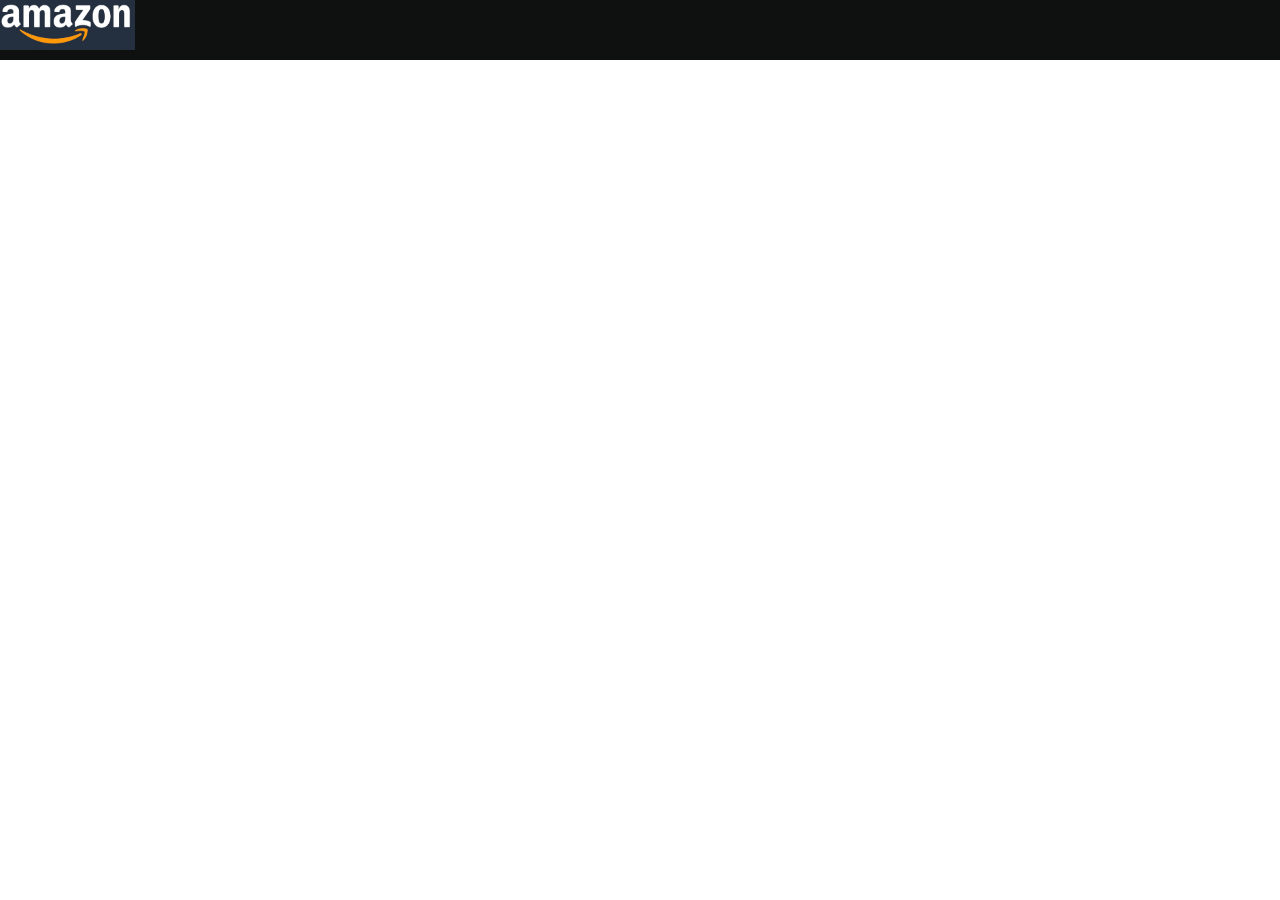
==== index.html @ 98036767 "added pics and some basic coding in it" ====
<!DOCTYPE html>
<html lang="en">
<head>
    <meta charset="UTF-8">
    <meta name="viewport" content="width=device-width, initial-scale=1.0">
    <link rel="stylesheet" href="https://cdnjs.cloudflare.com/ajax/libs/font-awesome/6.6.0/css/all.min.css" integrity="sha512-Kc323vGBEqzTmouAECnVceyQqyqdsSiqLQISBL29aUW4U/M7pSPA/gEUZQqv1cwx4OnYxTxve5UMg5GT6L4JJg==" crossorigin="anonymous" referrerpolicy="no-referrer" />
    <link rel="stylesheet" href="styles.css">
    <title>Amazon</title>
</head>
<body>
    <header>
        <div class="navbar">
            <div class="nav-logo">
                <div class="logo"></div>
            </div>
        </div>
    </header>
</body>
</html>
---- styles.css ----
* {
    margin: 0;
    font-family: Arial, Helvetica, sans-serif;
    border: border-box;
}

.navbar {
    height: 60px;
    background-color: #0f1111;
    color: white;
}

.logo {
    background-image: url(amazon-logo.jpeg);
    background-size: contain;
    width: 135px;
    height: 50px;
}
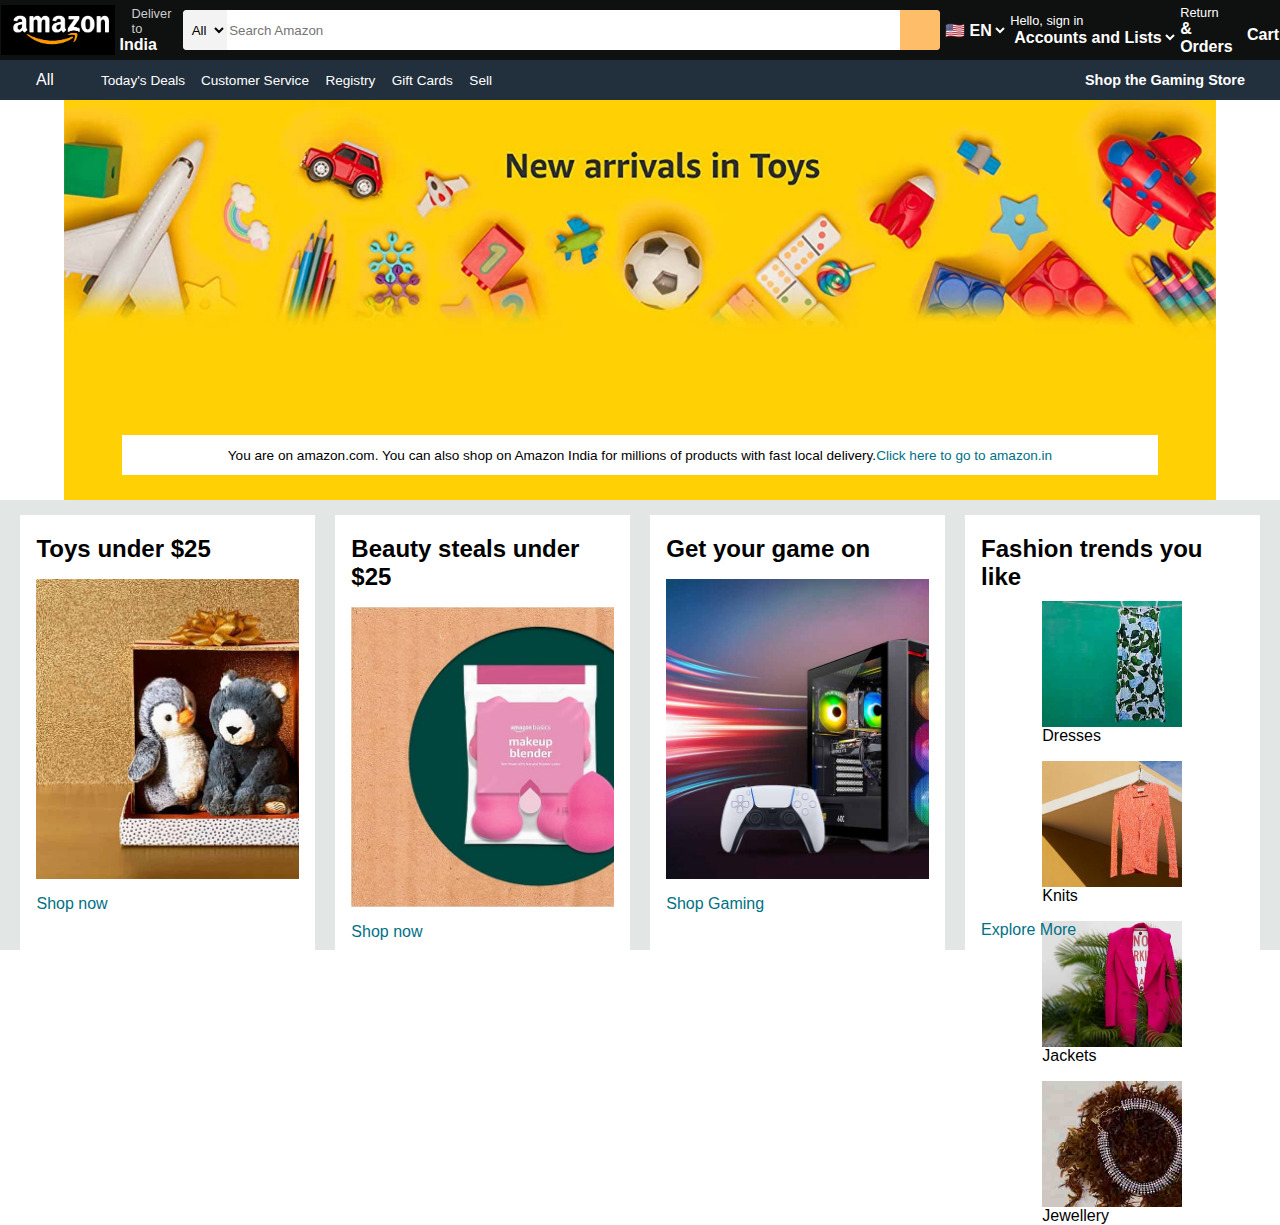
==== commit ead58c5c: "half done and figured" ====
--- a/index.html
+++ b/index.html
@@ -10,10 +10,99 @@
 <body>
     <header>
         <div class="navbar">
-            <div class="nav-logo">
+            <div class="nav-logo border">
                 <div class="logo"></div>
             </div>
+            <div class="nav-address border">
+                <p class="add-first small"><span>Deliver to</span></p>
+                <div class="address-icon"> 
+                    <i class="fa-solid fa-location-dot"></i>
+                    <p class="add-second large">India</p>
+                </div>
+            </div>
+            <div class="nav-search">
+                <select class="search-select"><option>All</option></select>
+                <input class="search-input" type="text" placeholder="Search Amazon">
+                <div class="search-icon"><i class="fa-solid fa-magnifying-glass"></i></div>
+            </div>
+            <div class="nav-language border">
+                <select class="language-select"><option>🇺🇸 EN</option></select>
+            </div>
+            <div class="nav-signin border">
+                <p class="small"><span>Hello, sign in</span> </p>
+                <select class="language-select" ><option>Accounts and Lists</option></select>
+            </div>
+            <div class="nav-return border">
+                <p class="small"><span>Return</span></p>
+                <p class="large">& Orders</p>
+            </div>
+            <div class="nav-cart border">
+                <i class="fa-solid fa-cart-shopping"></i>
+                <p style="display: inline;" class="large">Cart</p>
+            </div>
+
+        </div>
+        <div class="panel">
+            <div class="panel-all border">          
+                <i class="fa-solid fa-bars"></i> All
+            </div>
+            <div class="panel-ops">
+                <a class="border"href="https://www.amazon.com/gp/goldbox?ref_=nav_cs_gb">Today's Deals
+                </a><a class="border" href="https://www.amazon.com/gp/help/customer/display.html?nodeId=508510&ref_=nav_cs_customerservice">Customer Service</a>
+                <a class="border" href="https://www.amazon.com/gp/browse.html?node=16115931011&ref_=nav_cs_registry"> Registry</a>
+                <a class="border" href="https://www.amazon.com/gift-cards/b/?ie=UTF8&node=2238192011&ref_=nav_cs_gc">Gift Cards</a>
+                <a class="border" href="https://www.amazon.com/b/?_encoding=UTF8&ld=AZUSSOA-sell&node=12766669011&ref_=nav_cs_sell">Sell</a>
+            </div>
+            <div class="panel-deals">Shop the Gaming Store</div>
         </div>
     </header>
+<div class="hero">
+    <div class="hero-section">
+        <div class="hero-msg">
+            <p>
+                You are on amazon.com. You can also shop on Amazon India for millions of products with fast local delivery.<a>Click here to go to amazon.in</a>
+            </p>
+        </div>
+        </div>
+    </div>
+    <div class="shop-section">
+        <div class="box">
+            <div class="box-content">
+            <h2>Toys under $25</h2>
+            <div class="box-img" style="background-image: url(box_2.jpg);">
+            </div> 
+            <p>Shop now</p></div>
+        </div> 
+        <div class="box"><div class="box-content">
+            <h2>Beauty steals under $25</h2>
+            <div class="box-img" style="background-image: url(box_3.jpg);">
+            </div> 
+            <p>Shop now</p></div></div>
+        <div class="box"><div class="box-content">
+            <h2>Get your game on</h2>
+            <div class="box-img" style="background-image: url(box_4.jpg);">
+            </div> 
+            <p>Shop Gaming</p></div></div>
+        <div class="box">
+            <div class="box-content">
+            <h2>Fashion trends you like</h2>
+            <div class="four-images">
+                <div class="box-img-1">
+            <div class="box-img-mini" style="background-image: url(box_5_1.jpg);"></div>
+            Dresses</div>
+                <div class="box-img-1">
+            <div class="box-img-mini" style="background-image: url(box_5_2.jpg);"></div>
+            Knits</div>
+                <div class="box-img-1">
+            <div class="box-img-mini" style="background-image: url(box_5_3.jpg);"></div>
+            Jackets</div>
+                <div class="box-img-1">
+            <div class="box-img-mini" style="background-image: url(box_5_4.jpg);"></div>
+            Jewellery</div>
+
+            </div>
+            <p style="position: relative;top: 30px;">Explore More</p>
+        </div></div>
+    </div>
 </body>
-</html>+</html> --- a/styles.css
+++ b/styles.css
@@ -3,16 +3,211 @@
     font-family: Arial, Helvetica, sans-serif;
     border: border-box;
 }
-
+.small{
+    font-size: 0.8rem;
+}
+.large{
+    font-size: 1 rem;
+    font-weight: 700;
+}
 .navbar {
     height: 60px;
     background-color: #0f1111;
     color: white;
-}
-
+    display: flex;
+    align-items: center;
+    justify-content: space-evenly;
+}
+.nav-logo{
+    width: 120px;
+}
 .logo {
-    background-image: url(amazon-logo.jpeg);
-    background-size: contain;
-    width: 135px;
+    background-image: url(azlogo.png);
+    background-size: cover;
     height: 50px;
+    width: 100%s ;
+}
+
+.border{
+    border: 1.5px solid transparent;
+}
+.border:hover{
+    border: 1.5px solid white ;
+}
+
+/*box2*/
+.address-icon{
+    display: flex;
+    align-items: center;
+}
+.add-first{
+    color: #ccc;
+    margin-left: 15px;
+}
+.add-second{
+    margin-left: 3px;
+}
+
+/* box 3 */
+.nav-search {
+    display: flex;
+    justify-content: space-evenly;
+    background-color: pink;
+    width: 800px;
+    height: 40px;
+    border-radius: 4px ;
+}
+.nav-search:hover{
+    border: 2px solid orange;
+}
+.search-select{
+    background-color: #f3f3f3;
+    width: 50px;
+    text-align: center;
+    border-top-left-radius: 4px ;
+    border-bottom-left-radius: 4px;
+    border: none;
+}
+
+.search-input{
+    width: 100%;
+    font-size: 1 rem;
+    border: none;
+}
+.search-input:focus{
+    outline: none;
+}
+.search-icon{
+    width: 45px;
+    font-size: 1.2rem;
+    display: flex;
+    justify-content:center;
+    align-items: center;
+    background-color: #febd68;
+    border-top-right-radius: 4px;
+    border-bottom-right-radius: 4px;
+    color: #0f1111;
+}
+/* box 4 */
+.language-select{
+    color: #fff;
+    background-color: transparent;
+    border: none;
+    font-size: 1rem;
+    font-weight: 700;
+
+}
+/* box 5,6=none, 7 below */
+.nav-cart i{
+    font-size: 1.8rem;
+   display: inline;
+}
+.panel {
+    display: flex;
+    height: 40px;
+    color: #fff;
+    align-items: center;
+    justify-content: space-evenly;
+    background-color:#222f3d;
+}
+.panel-ops{
+    width: 75%;
+
+}
+.panel-ops a{
+    color: #fff;
+    margin-left: 10px;
+    font-size: 0.85rem;
+    text-decoration: none;
+}
+.panel-deals{
+    font-size: 0.9rem;
+    font-weight: 700;
+}
+/* hero-section */
+.hero{
+    display: flex;
+    justify-content: center;
+    align-items: center;
+}
+.hero-section{
+    background-image: url(box_1.jpg);
+    height: 400px;
+    display:  flex;
+    justify-content: center;
+    align-items: flex-end;
+    background-size: cover;
+    width: 90%;
+}
+.hero-msg{
+    background-color: #fff;
+    color:#000;
+    display: flex;
+    justify-content: center;
+    align-items: center;
+    height: 40px;
+   width: 90%;
+    font-size: 0.85rem;
+    margin-bottom: 25px;
+}
+.hero-msg a{
+    color:  #007185;
+
+}
+
+/* shop section */
+.shop-section{
+    display: flex;
+    flex-wrap: wrap ;
+    justify-content: space-evenly;
+    background-color: #e2e7e6;
+    
+}
+.box{
+    
+    /* border: 2px solid  black; */
+    height: 400px;
+    width: 23%;
+    padding: 20px 0px 15px;
+    margin-top: 15px;
+    background-color: #fff;
+    
+}
+
+.box-content{
+    margin-left: 1rem;
+    margin-right: 1rem;
+}
+
+.box-content p{
+    color:#007185;
+}
+.box-img{
+    height: 300px;
+    background-size: cover;
+    background-repeat: no-repeat;
+    margin-top: 1rem;
+    margin-bottom: 1rem;
+}
+.four-images{
+    display: flex;
+    flex-wrap: wrap;
+    height: 300px;
+    justify-content: space-evenly;
+}
+.box-img-1{
+    height: 140px;
+    width: 140px;
+    margin-left:10px;
+    margin-right:10px;
+    margin-top: 10px;
+    margin-bottom: 10px;
+
+.box-img-mini{
+    width: 100%;
+    height: 90%;
+    
+    background-repeat: no-repeat;
+    background-size:cover ;
+}
 }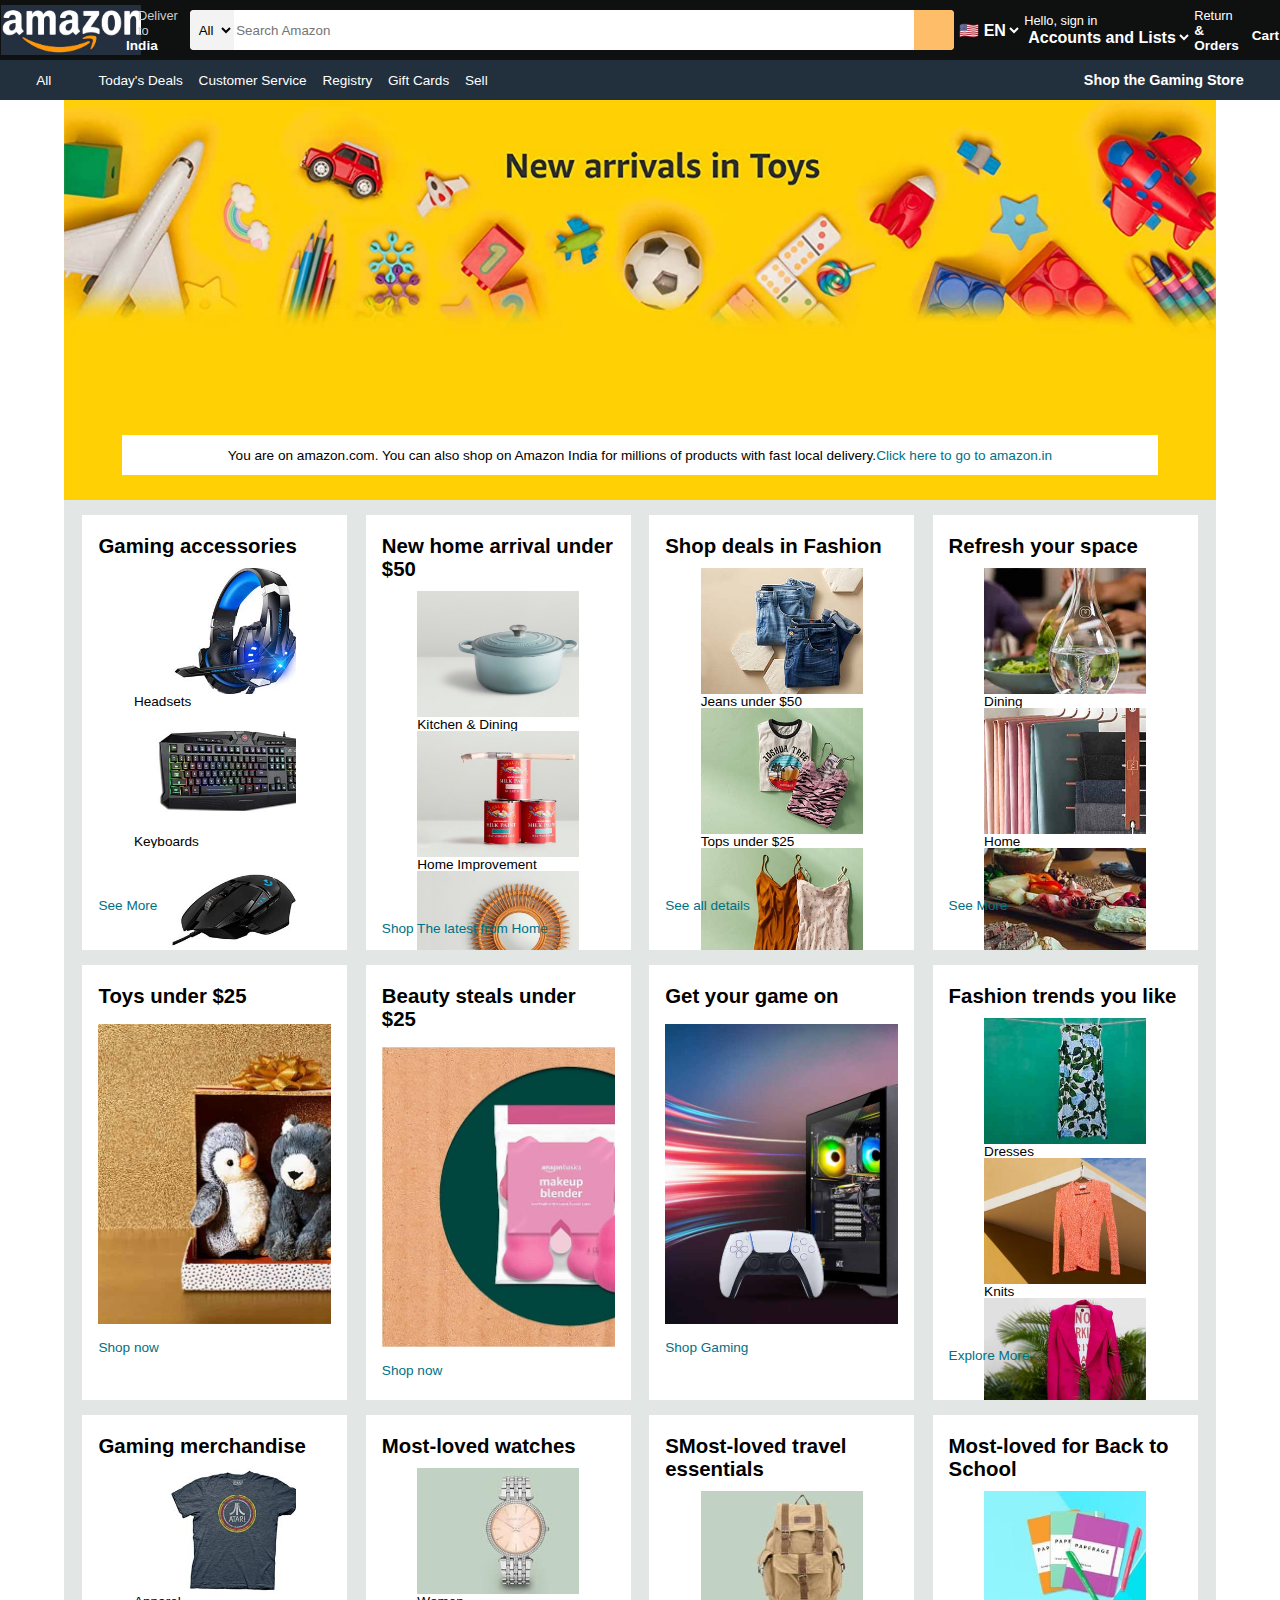
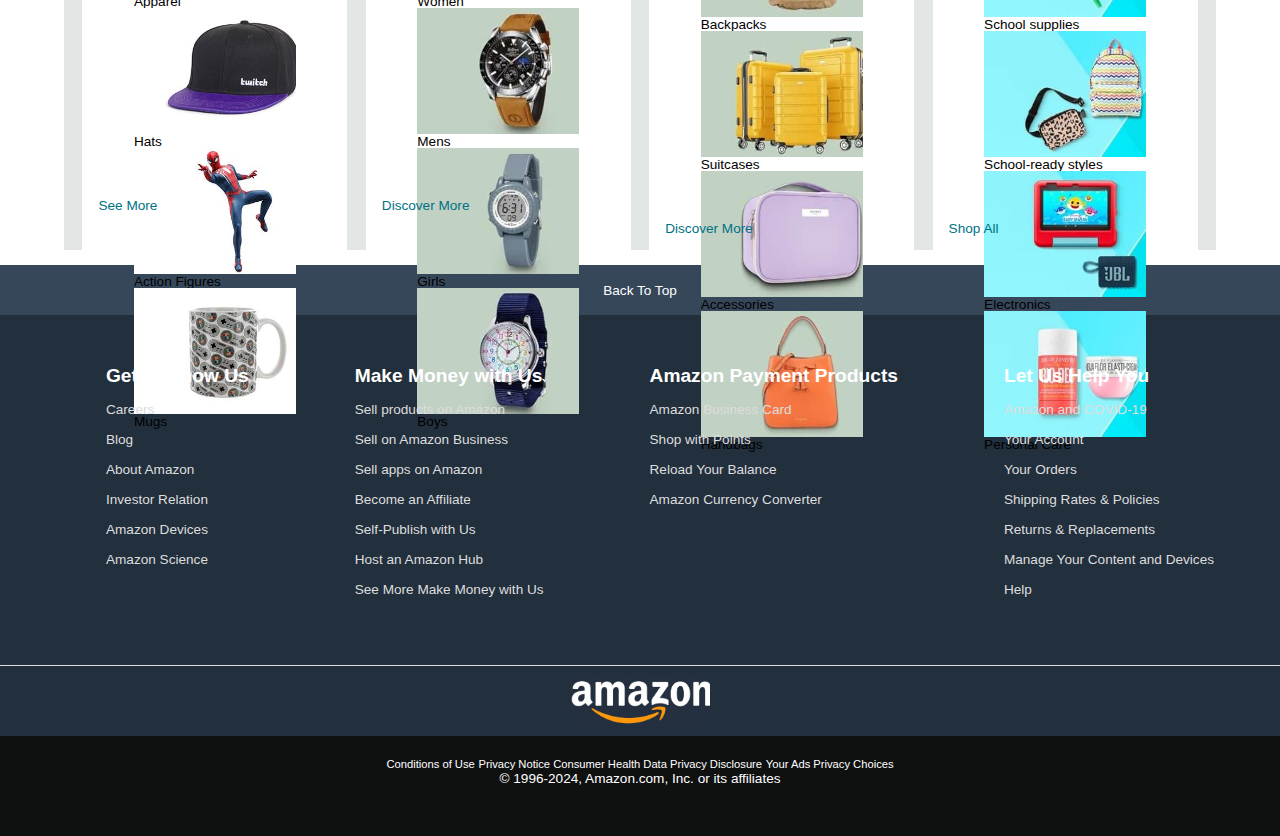
==== commit 48750abd: "Amazon simple clone done" ====
--- a/index.html
+++ b/index.html
@@ -53,7 +53,7 @@
                 <a class="border" href="https://www.amazon.com/gift-cards/b/?ie=UTF8&node=2238192011&ref_=nav_cs_gc">Gift Cards</a>
                 <a class="border" href="https://www.amazon.com/b/?_encoding=UTF8&ld=AZUSSOA-sell&node=12766669011&ref_=nav_cs_sell">Sell</a>
             </div>
-            <div class="panel-deals">Shop the Gaming Store</div>
+            <div class="panel-deals border">Shop the Gaming Store</div>
         </div>
     </header>
 <div class="hero">
@@ -65,7 +65,84 @@
         </div>
         </div>
     </div>
-    <div class="shop-section">
+    <div class="shop"> <div class="shop-section">
+        <div class="box">
+            <div class="box-content">
+                <h2>Gaming accessories</h2>
+                <div class="four-images">
+                    <div class="box-img-1">
+                        <div class="box-img-mini" style="background-image: url(box_1_1_1.jpg);"></div>
+                        Headsets</div>
+                    <div class="box-img-1">
+                        <div class="box-img-mini" style="background-image: url(box_1_1_2.jpg);"></div>
+                        Keyboards</div>
+                    <div class="box-img-1">
+                        <div class="box-img-mini" style="background-image: url(box_1_1_3.jpg);"></div>
+                        Computer Mice</div>
+                    <div class="box-img-1">
+                        <div class="box-img-mini" style="background-image: url(box_1_1_4.jpg);"></div>
+                        Chairs</div>
+                </div>
+                <p style="position: relative;top: 30px;">See More</p>
+            </div>
+        </div> 
+        <div class="box"><div class="box-content">
+            <h2>New home arrival under $50</h2>
+            <div class="four-images">
+                <div class="box-img-1">
+                    <div class="box-img-mini" style="background-image: url(box_1_2_1.jpg);"></div>
+                    Kitchen & Dining</div>
+                <div class="box-img-1">
+                    <div class="box-img-mini" style="background-image: url(box_1_2_2.jpg);"></div>
+                    Home Improvement</div>
+                <div class="box-img-1">
+                    <div class="box-img-mini" style="background-image: url(box_1_2_3.jpg);"></div>
+                    Décor</div>
+                <div class="box-img-1">
+                    <div class="box-img-mini" style="background-image: url(box_1_2_4.jpg);"></div>
+                    Bedding & bath</div>
+            </div>
+            <p style="position: relative;top: 30px;">Shop The latest from Home</p>
+        </div></div>
+        <div class="box"><div class="box-content">
+            <h2>Shop deals in Fashion</h2>
+            <div class="four-images">
+                <div class="box-img-1">
+                    <div class="box-img-mini" style="background-image: url(box_1_3_1.jpg);"></div>
+                    Jeans under $50</div>
+                <div class="box-img-1">
+                    <div class="box-img-mini" style="background-image: url(box_1_3_2.jpg);"></div>
+                    Tops under $25</div>
+                <div class="box-img-1">
+                    <div class="box-img-mini" style="background-image: url(box_1_3_3.jpg);"></div>
+                    Dresses under $30</div>
+                <div class="box-img-1">
+                    <div class="box-img-mini" style="background-image: url(box_1_3_4.jpg);"></div>
+                    Shoes under $50</div>
+            </div>
+            <p style="position: relative;top: 30px;">See all details</p>
+        </div></div>
+        <div class="box">
+            <div class="box-content">
+            <h2>Refresh your space</h2>
+            <div class="four-images">
+                <div class="box-img-1">
+                    <div class="box-img-mini" style="background-image: url(box_1_4_1.jpg);"></div>
+                    Dining</div>
+                <div class="box-img-1">
+                    <div class="box-img-mini" style="background-image: url(box_1_4_2.jpg);"></div>
+                    Home</div>
+                <div class="box-img-1">
+                    <div class="box-img-mini" style="background-image: url(box_1_4_3.jpg);"></div>
+                    Kitchen</div>
+                <div class="box-img-1">
+                    <div class="box-img-mini" style="background-image: url(box_1_4_4.jpg);"></div>
+                    Health and Beauty</div>
+            </div>
+            <p style="position: relative;top: 30px;">See More</p>
+        </div></div>
+    </div></div>
+    <div class="shop"><div class="shop-section">
         <div class="box">
             <div class="box-content">
             <h2>Toys under $25</h2>
@@ -88,21 +165,153 @@
             <h2>Fashion trends you like</h2>
             <div class="four-images">
                 <div class="box-img-1">
-            <div class="box-img-mini" style="background-image: url(box_5_1.jpg);"></div>
-            Dresses</div>
-                <div class="box-img-1">
-            <div class="box-img-mini" style="background-image: url(box_5_2.jpg);"></div>
-            Knits</div>
-                <div class="box-img-1">
-            <div class="box-img-mini" style="background-image: url(box_5_3.jpg);"></div>
-            Jackets</div>
-                <div class="box-img-1">
-            <div class="box-img-mini" style="background-image: url(box_5_4.jpg);"></div>
-            Jewellery</div>
-
+                    <div class="box-img-mini" style="background-image: url(box_5_1.jpg);"></div>
+                    Dresses</div>
+                <div class="box-img-1">
+                    <div class="box-img-mini" style="background-image: url(box_5_2.jpg);"></div>
+                    Knits</div>
+                <div class="box-img-1">
+                    <div class="box-img-mini" style="background-image: url(box_5_3.jpg);"></div>
+                    Jackets</div>
+                <div class="box-img-1">
+                    <div class="box-img-mini" style="background-image: url(box_5_4.jpg);"></div>
+                    Jewellery</div>
             </div>
             <p style="position: relative;top: 30px;">Explore More</p>
         </div></div>
-    </div>
+    </div></div>
+    <div class="shop"> <div class="shop-section">
+        <div class="box">
+            <div class="box-content">
+                <h2>Gaming merchandise</h2>
+                <div class="four-images">
+                    <div class="box-img-1">
+                        <div class="box-img-mini" style="background-image: url(box_6_1.jpg);"></div>
+                        Apparel</div>
+                    <div class="box-img-1">
+                        <div class="box-img-mini" style="background-image: url(box_6_2.jpg);"></div>
+                        Hats</div>
+                    <div class="box-img-1">
+                        <div class="box-img-mini" style="background-image: url(box_6_3.jpg);"></div>
+                        Action Figures</div>
+                    <div class="box-img-1">
+                        <div class="box-img-mini" style="background-image: url(box_6_4.jpg);"></div>
+                        Mugs</div>
+                </div>
+                <p style="position: relative;top: 30px;">See More</p>
+            </div>
+        </div> 
+        <div class="box"><div class="box-content">
+            <h2>Most-loved watches</h2>
+            <div class="four-images">
+                <div class="box-img-1">
+                    <div class="box-img-mini" style="background-image: url(box_7_1.jpg);"></div>
+                    Women</div>
+                <div class="box-img-1">
+                    <div class="box-img-mini" style="background-image: url(box_7_2.jpg);"></div>
+                    Mens</div>
+                <div class="box-img-1">
+                    <div class="box-img-mini" style="background-image: url(box_7_3.jpg);"></div>
+                    Girls</div>
+                <div class="box-img-1">
+                    <div class="box-img-mini" style="background-image: url(box_7_4.jpg);"></div>
+                    Boys</div>
+            </div>
+            <p style="position: relative;top: 30px;">Discover More</p>
+        </div></div>
+        <div class="box"><div class="box-content">
+            <h2>SMost-loved travel essentials</h2>
+            <div class="four-images">
+                <div class="box-img-1">
+                    <div class="box-img-mini" style="background-image: url(box_8_1.jpg);"></div>
+                    Backpacks</div>
+                <div class="box-img-1">
+                    <div class="box-img-mini" style="background-image: url(box_8_2.jpg);"></div>
+                    Suitcases</div>
+                <div class="box-img-1">
+                    <div class="box-img-mini" style="background-image: url(box_8_3.jpg);"></div>
+                    Accessories</div>
+                <div class="box-img-1">
+                    <div class="box-img-mini" style="background-image: url(box_8_4.jpg);"></div>
+                    Handbags</div>
+            </div>
+            <p style="position: relative;top: 30px;">Discover More</p>
+        </div></div>
+        <div class="box">
+            <div class="box-content">
+            <h2>Most-loved for Back to School</h2>
+            <div class="four-images">
+                <div class="box-img-1">
+                    <div class="box-img-mini" style="background-image: url(box_9_1.jpg);"></div>
+                    School supplies</div>
+                <div class="box-img-1">
+                    <div class="box-img-mini" style="background-image: url(box_9_2.jpg);"></div>
+                    School-ready styles</div>
+                <div class="box-img-1">
+                    <div class="box-img-mini" style="background-image: url(box_9_3.jpg);"></div>
+                    Electronics</div>
+                <div class="box-img-1">
+                    <div class="box-img-mini" style="background-image: url(box_9_4.jpg);"></div>
+                    Personal Care</div>
+            </div>
+            <p style="position: relative;top: 30px;">Shop All</p>
+        </div></div>
+    </div></div>
+<footer>
+    <div class="foot-panel1"> 
+        Back To Top  
+    </div>
+    <div class="foot-panel2">
+        <ul><p class="large">Get to Know Us</p>
+            <a href="">Careers</a>
+            <a href="">Blog</a>
+            <a href="">About Amazon</a>
+            <a href="">Investor Relation </a>
+            <a href="">Amazon Devices</a>
+            <a href="">Amazon Science</a>
+            </ul>
+        <ul><p class="large">Make Money with Us</p>
+            <a href="">Sell products on Amazon</a>
+            <a href="">Sell on Amazon Business</a>
+            <a href="">Sell apps on Amazon</a>
+            <a href="">Become an Affiliate</a>
+            <a href="">Self-Publish with Us </a>
+            <a href="">Host an Amazon Hub</a>
+            <a href="">See More Make Money with Us </a>
+            </ul>
+        <ul><p class="large">Amazon Payment Products</p>
+            <a href="">Amazon Business Card</a>
+            <a href="">Shop with Points</a>
+            <a href="">Reload Your Balance</a>
+            <a href="">Amazon Currency Converter</a>
+            </ul>
+        <ul><p class="large">Let Us Help You </p>
+            <a href="">Amazon and COVID-19</a>
+            <a href="">Your Account</a>
+            <a href="">Your Orders</a>
+            <a href="">Shipping Rates & Policies</a>
+            <a href="">Returns & Replacements</a>
+            <a href="">Manage Your Content and Devices</a>
+            <a href="">Help</a>
+            </ul>
+    </div>
+    <div class="foot-panel3">
+        <div class="logo"></div>
+    </div>
+    <div class="foot-panel4"> 
+        <div class="pages"> 
+
+            <a href="">Conditions of Use</a>
+            <a href="">Privacy Notice </a>
+            <a href="">Consumer Health Data Privacy Disclosure</a>
+            <a href="">Your Ads Privacy Choices </a>
+        </div>
+        <div class="copyright">© 1996-2024, Amazon.com, Inc. or its affiliates</div>
+    </div>
+</footer>
+
+
+
+
 </body>
 </html> --- a/styles.css
+++ b/styles.css
@@ -2,6 +2,13 @@
     margin: 0;
     font-family: Arial, Helvetica, sans-serif;
     border: border-box;
+}
+div{
+    font-size: 0.85rem;
+}
+a{
+    text-decoration: none;
+    color: #000;
 }
 .small{
     font-size: 0.8rem;
@@ -156,9 +163,15 @@
 }
 
 /* shop section */
+.shop{
+    display: flex;
+    justify-content: center;
+    align-items: center;
+}
 .shop-section{
     display: flex;
     flex-wrap: wrap ;
+    width: 90%;
     justify-content: space-evenly;
     background-color: #e2e7e6;
     
@@ -193,15 +206,21 @@
     display: flex;
     flex-wrap: wrap;
     height: 300px;
+    margin-top: 10px;
+    margin-left:-12px;
+    margin-right:-12px;
+
     justify-content: space-evenly;
 }
 .box-img-1{
     height: 140px;
-    width: 140px;
-    margin-left:10px;
-    margin-right:10px;
-    margin-top: 10px;
-    margin-bottom: 10px;
+    width: 162px;
+    /* margin-left:9px;
+    margin-right:9px;
+    margin-top: 9px;
+    margin-bottom: 9px; */
+
+}
 
 .box-img-mini{
     width: 100%;
@@ -210,4 +229,62 @@
     background-repeat: no-repeat;
     background-size:cover ;
 }
+/* footer */
+footer{
+    margin-top:15px;  
+}
+.foot-panel1{
+    background-color: #37475a;
+    color: #fff ;
+    height: 50px ;
+    display: flex;
+    justify-content: center;
+    align-items: center;
+}
+.foot-panel2{
+    padding-top: 50px;
+    background-color: #222f3d ;
+    color: white;
+    height: 300px;
+    display: flex;
+    justify-content: space-evenly;
+    font-size: 1.2rem;
+}
+ul a {
+    display: block;
+    color: #dddddd;
+    font-size: 0.85rem;
+    margin-top: 15px ;
+}
+.foot-panel3{
+    border-top: 0.5px solid #dddddd;
+    background-color: #222f3d ;
+    color: white;
+    display: flex;
+    justify-content: center;
+    align-items: center; 
+    height: 70px;
+}
+.logo{
+    background-image: url(amazon-logo.jpeg );
+    width: 140px;
+    background-size: cover;
+}
+.foot-panel4{
+    background-color: #0f1111;
+    color: white;
+    height: 100px;
+    font-size: 0.7rem;
+    text-align: center; 
+}
+.pages{
+
+    padding-top: 20px;
+}
+.pages a {
+    color: white;
+    font-size: 0.7rem;
+}
+.copyright{
+    padding-top: 5  px;
 }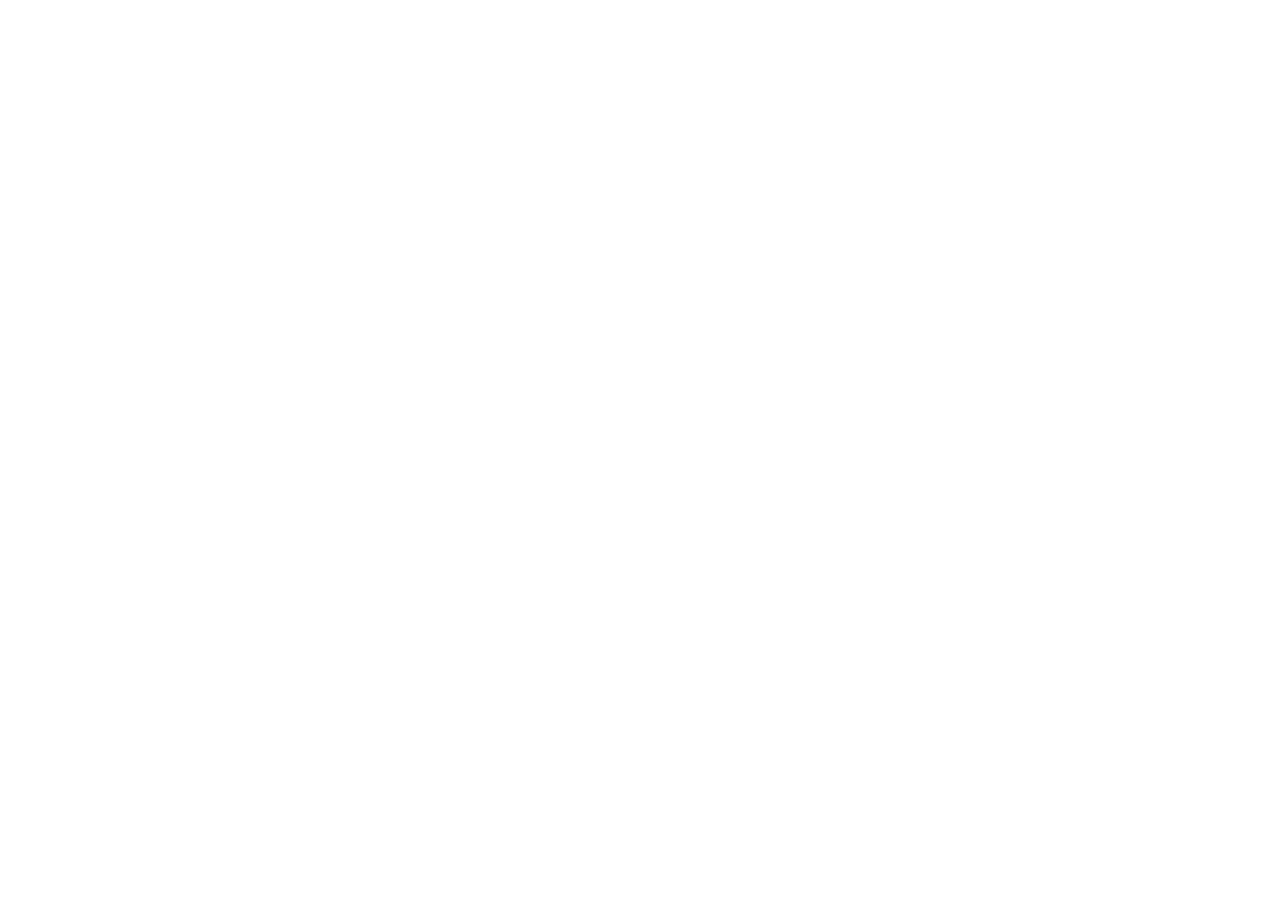
==== commit 32960795: "ABC" ====
--- a/index.html
+++ b/index.html
@@ -3,315 +3,9 @@
 <head>
     <meta charset="UTF-8">
     <meta name="viewport" content="width=device-width, initial-scale=1.0">
-    <link rel="stylesheet" href="https://cdnjs.cloudflare.com/ajax/libs/font-awesome/6.6.0/css/all.min.css" integrity="sha512-Kc323vGBEqzTmouAECnVceyQqyqdsSiqLQISBL29aUW4U/M7pSPA/gEUZQqv1cwx4OnYxTxve5UMg5GT6L4JJg==" crossorigin="anonymous" referrerpolicy="no-referrer" />
-    <link rel="stylesheet" href="styles.css">
-    <title>Amazon</title>
+    <title>Document</title>
 </head>
-<body>
-    <header>
-        <div class="navbar">
-            <div class="nav-logo border">
-                <div class="logo"></div>
-            </div>
-            <div class="nav-address border">
-                <p class="add-first small"><span>Deliver to</span></p>
-                <div class="address-icon"> 
-                    <i class="fa-solid fa-location-dot"></i>
-                    <p class="add-second large">India</p>
-                </div>
-            </div>
-            <div class="nav-search">
-                <select class="search-select"><option>All</option></select>
-                <input class="search-input" type="text" placeholder="Search Amazon">
-                <div class="search-icon"><i class="fa-solid fa-magnifying-glass"></i></div>
-            </div>
-            <div class="nav-language border">
-                <select class="language-select"><option>🇺🇸 EN</option></select>
-            </div>
-            <div class="nav-signin border">
-                <p class="small"><span>Hello, sign in</span> </p>
-                <select class="language-select" ><option>Accounts and Lists</option></select>
-            </div>
-            <div class="nav-return border">
-                <p class="small"><span>Return</span></p>
-                <p class="large">& Orders</p>
-            </div>
-            <div class="nav-cart border">
-                <i class="fa-solid fa-cart-shopping"></i>
-                <p style="display: inline;" class="large">Cart</p>
-            </div>
-
-        </div>
-        <div class="panel">
-            <div class="panel-all border">          
-                <i class="fa-solid fa-bars"></i> All
-            </div>
-            <div class="panel-ops">
-                <a class="border"href="https://www.amazon.com/gp/goldbox?ref_=nav_cs_gb">Today's Deals
-                </a><a class="border" href="https://www.amazon.com/gp/help/customer/display.html?nodeId=508510&ref_=nav_cs_customerservice">Customer Service</a>
-                <a class="border" href="https://www.amazon.com/gp/browse.html?node=16115931011&ref_=nav_cs_registry"> Registry</a>
-                <a class="border" href="https://www.amazon.com/gift-cards/b/?ie=UTF8&node=2238192011&ref_=nav_cs_gc">Gift Cards</a>
-                <a class="border" href="https://www.amazon.com/b/?_encoding=UTF8&ld=AZUSSOA-sell&node=12766669011&ref_=nav_cs_sell">Sell</a>
-            </div>
-            <div class="panel-deals border">Shop the Gaming Store</div>
-        </div>
-    </header>
-<div class="hero">
-    <div class="hero-section">
-        <div class="hero-msg">
-            <p>
-                You are on amazon.com. You can also shop on Amazon India for millions of products with fast local delivery.<a>Click here to go to amazon.in</a>
-            </p>
-        </div>
-        </div>
-    </div>
-    <div class="shop"> <div class="shop-section">
-        <div class="box">
-            <div class="box-content">
-                <h2>Gaming accessories</h2>
-                <div class="four-images">
-                    <div class="box-img-1">
-                        <div class="box-img-mini" style="background-image: url(box_1_1_1.jpg);"></div>
-                        Headsets</div>
-                    <div class="box-img-1">
-                        <div class="box-img-mini" style="background-image: url(box_1_1_2.jpg);"></div>
-                        Keyboards</div>
-                    <div class="box-img-1">
-                        <div class="box-img-mini" style="background-image: url(box_1_1_3.jpg);"></div>
-                        Computer Mice</div>
-                    <div class="box-img-1">
-                        <div class="box-img-mini" style="background-image: url(box_1_1_4.jpg);"></div>
-                        Chairs</div>
-                </div>
-                <p style="position: relative;top: 30px;">See More</p>
-            </div>
-        </div> 
-        <div class="box"><div class="box-content">
-            <h2>New home arrival under $50</h2>
-            <div class="four-images">
-                <div class="box-img-1">
-                    <div class="box-img-mini" style="background-image: url(box_1_2_1.jpg);"></div>
-                    Kitchen & Dining</div>
-                <div class="box-img-1">
-                    <div class="box-img-mini" style="background-image: url(box_1_2_2.jpg);"></div>
-                    Home Improvement</div>
-                <div class="box-img-1">
-                    <div class="box-img-mini" style="background-image: url(box_1_2_3.jpg);"></div>
-                    Décor</div>
-                <div class="box-img-1">
-                    <div class="box-img-mini" style="background-image: url(box_1_2_4.jpg);"></div>
-                    Bedding & bath</div>
-            </div>
-            <p style="position: relative;top: 30px;">Shop The latest from Home</p>
-        </div></div>
-        <div class="box"><div class="box-content">
-            <h2>Shop deals in Fashion</h2>
-            <div class="four-images">
-                <div class="box-img-1">
-                    <div class="box-img-mini" style="background-image: url(box_1_3_1.jpg);"></div>
-                    Jeans under $50</div>
-                <div class="box-img-1">
-                    <div class="box-img-mini" style="background-image: url(box_1_3_2.jpg);"></div>
-                    Tops under $25</div>
-                <div class="box-img-1">
-                    <div class="box-img-mini" style="background-image: url(box_1_3_3.jpg);"></div>
-                    Dresses under $30</div>
-                <div class="box-img-1">
-                    <div class="box-img-mini" style="background-image: url(box_1_3_4.jpg);"></div>
-                    Shoes under $50</div>
-            </div>
-            <p style="position: relative;top: 30px;">See all details</p>
-        </div></div>
-        <div class="box">
-            <div class="box-content">
-            <h2>Refresh your space</h2>
-            <div class="four-images">
-                <div class="box-img-1">
-                    <div class="box-img-mini" style="background-image: url(box_1_4_1.jpg);"></div>
-                    Dining</div>
-                <div class="box-img-1">
-                    <div class="box-img-mini" style="background-image: url(box_1_4_2.jpg);"></div>
-                    Home</div>
-                <div class="box-img-1">
-                    <div class="box-img-mini" style="background-image: url(box_1_4_3.jpg);"></div>
-                    Kitchen</div>
-                <div class="box-img-1">
-                    <div class="box-img-mini" style="background-image: url(box_1_4_4.jpg);"></div>
-                    Health and Beauty</div>
-            </div>
-            <p style="position: relative;top: 30px;">See More</p>
-        </div></div>
-    </div></div>
-    <div class="shop"><div class="shop-section">
-        <div class="box">
-            <div class="box-content">
-            <h2>Toys under $25</h2>
-            <div class="box-img" style="background-image: url(box_2.jpg);">
-            </div> 
-            <p>Shop now</p></div>
-        </div> 
-        <div class="box"><div class="box-content">
-            <h2>Beauty steals under $25</h2>
-            <div class="box-img" style="background-image: url(box_3.jpg);">
-            </div> 
-            <p>Shop now</p></div></div>
-        <div class="box"><div class="box-content">
-            <h2>Get your game on</h2>
-            <div class="box-img" style="background-image: url(box_4.jpg);">
-            </div> 
-            <p>Shop Gaming</p></div></div>
-        <div class="box">
-            <div class="box-content">
-            <h2>Fashion trends you like</h2>
-            <div class="four-images">
-                <div class="box-img-1">
-                    <div class="box-img-mini" style="background-image: url(box_5_1.jpg);"></div>
-                    Dresses</div>
-                <div class="box-img-1">
-                    <div class="box-img-mini" style="background-image: url(box_5_2.jpg);"></div>
-                    Knits</div>
-                <div class="box-img-1">
-                    <div class="box-img-mini" style="background-image: url(box_5_3.jpg);"></div>
-                    Jackets</div>
-                <div class="box-img-1">
-                    <div class="box-img-mini" style="background-image: url(box_5_4.jpg);"></div>
-                    Jewellery</div>
-            </div>
-            <p style="position: relative;top: 30px;">Explore More</p>
-        </div></div>
-    </div></div>
-    <div class="shop"> <div class="shop-section">
-        <div class="box">
-            <div class="box-content">
-                <h2>Gaming merchandise</h2>
-                <div class="four-images">
-                    <div class="box-img-1">
-                        <div class="box-img-mini" style="background-image: url(box_6_1.jpg);"></div>
-                        Apparel</div>
-                    <div class="box-img-1">
-                        <div class="box-img-mini" style="background-image: url(box_6_2.jpg);"></div>
-                        Hats</div>
-                    <div class="box-img-1">
-                        <div class="box-img-mini" style="background-image: url(box_6_3.jpg);"></div>
-                        Action Figures</div>
-                    <div class="box-img-1">
-                        <div class="box-img-mini" style="background-image: url(box_6_4.jpg);"></div>
-                        Mugs</div>
-                </div>
-                <p style="position: relative;top: 30px;">See More</p>
-            </div>
-        </div> 
-        <div class="box"><div class="box-content">
-            <h2>Most-loved watches</h2>
-            <div class="four-images">
-                <div class="box-img-1">
-                    <div class="box-img-mini" style="background-image: url(box_7_1.jpg);"></div>
-                    Women</div>
-                <div class="box-img-1">
-                    <div class="box-img-mini" style="background-image: url(box_7_2.jpg);"></div>
-                    Mens</div>
-                <div class="box-img-1">
-                    <div class="box-img-mini" style="background-image: url(box_7_3.jpg);"></div>
-                    Girls</div>
-                <div class="box-img-1">
-                    <div class="box-img-mini" style="background-image: url(box_7_4.jpg);"></div>
-                    Boys</div>
-            </div>
-            <p style="position: relative;top: 30px;">Discover More</p>
-        </div></div>
-        <div class="box"><div class="box-content">
-            <h2>SMost-loved travel essentials</h2>
-            <div class="four-images">
-                <div class="box-img-1">
-                    <div class="box-img-mini" style="background-image: url(box_8_1.jpg);"></div>
-                    Backpacks</div>
-                <div class="box-img-1">
-                    <div class="box-img-mini" style="background-image: url(box_8_2.jpg);"></div>
-                    Suitcases</div>
-                <div class="box-img-1">
-                    <div class="box-img-mini" style="background-image: url(box_8_3.jpg);"></div>
-                    Accessories</div>
-                <div class="box-img-1">
-                    <div class="box-img-mini" style="background-image: url(box_8_4.jpg);"></div>
-                    Handbags</div>
-            </div>
-            <p style="position: relative;top: 30px;">Discover More</p>
-        </div></div>
-        <div class="box">
-            <div class="box-content">
-            <h2>Most-loved for Back to School</h2>
-            <div class="four-images">
-                <div class="box-img-1">
-                    <div class="box-img-mini" style="background-image: url(box_9_1.jpg);"></div>
-                    School supplies</div>
-                <div class="box-img-1">
-                    <div class="box-img-mini" style="background-image: url(box_9_2.jpg);"></div>
-                    School-ready styles</div>
-                <div class="box-img-1">
-                    <div class="box-img-mini" style="background-image: url(box_9_3.jpg);"></div>
-                    Electronics</div>
-                <div class="box-img-1">
-                    <div class="box-img-mini" style="background-image: url(box_9_4.jpg);"></div>
-                    Personal Care</div>
-            </div>
-            <p style="position: relative;top: 30px;">Shop All</p>
-        </div></div>
-    </div></div>
-<footer>
-    <div class="foot-panel1"> 
-        Back To Top  
-    </div>
-    <div class="foot-panel2">
-        <ul><p class="large">Get to Know Us</p>
-            <a href="">Careers</a>
-            <a href="">Blog</a>
-            <a href="">About Amazon</a>
-            <a href="">Investor Relation </a>
-            <a href="">Amazon Devices</a>
-            <a href="">Amazon Science</a>
-            </ul>
-        <ul><p class="large">Make Money with Us</p>
-            <a href="">Sell products on Amazon</a>
-            <a href="">Sell on Amazon Business</a>
-            <a href="">Sell apps on Amazon</a>
-            <a href="">Become an Affiliate</a>
-            <a href="">Self-Publish with Us </a>
-            <a href="">Host an Amazon Hub</a>
-            <a href="">See More Make Money with Us </a>
-            </ul>
-        <ul><p class="large">Amazon Payment Products</p>
-            <a href="">Amazon Business Card</a>
-            <a href="">Shop with Points</a>
-            <a href="">Reload Your Balance</a>
-            <a href="">Amazon Currency Converter</a>
-            </ul>
-        <ul><p class="large">Let Us Help You </p>
-            <a href="">Amazon and COVID-19</a>
-            <a href="">Your Account</a>
-            <a href="">Your Orders</a>
-            <a href="">Shipping Rates & Policies</a>
-            <a href="">Returns & Replacements</a>
-            <a href="">Manage Your Content and Devices</a>
-            <a href="">Help</a>
-            </ul>
-    </div>
-    <div class="foot-panel3">
-        <div class="logo"></div>
-    </div>
-    <div class="foot-panel4"> 
-        <div class="pages"> 
-
-            <a href="">Conditions of Use</a>
-            <a href="">Privacy Notice </a>
-            <a href="">Consumer Health Data Privacy Disclosure</a>
-            <a href="">Your Ads Privacy Choices </a>
-        </div>
-        <div class="copyright">© 1996-2024, Amazon.com, Inc. or its affiliates</div>
-    </div>
-</footer>
-
-
-
-
+<body> 
 </body>
-</html> +<script src="first.js"></script>
+</html>